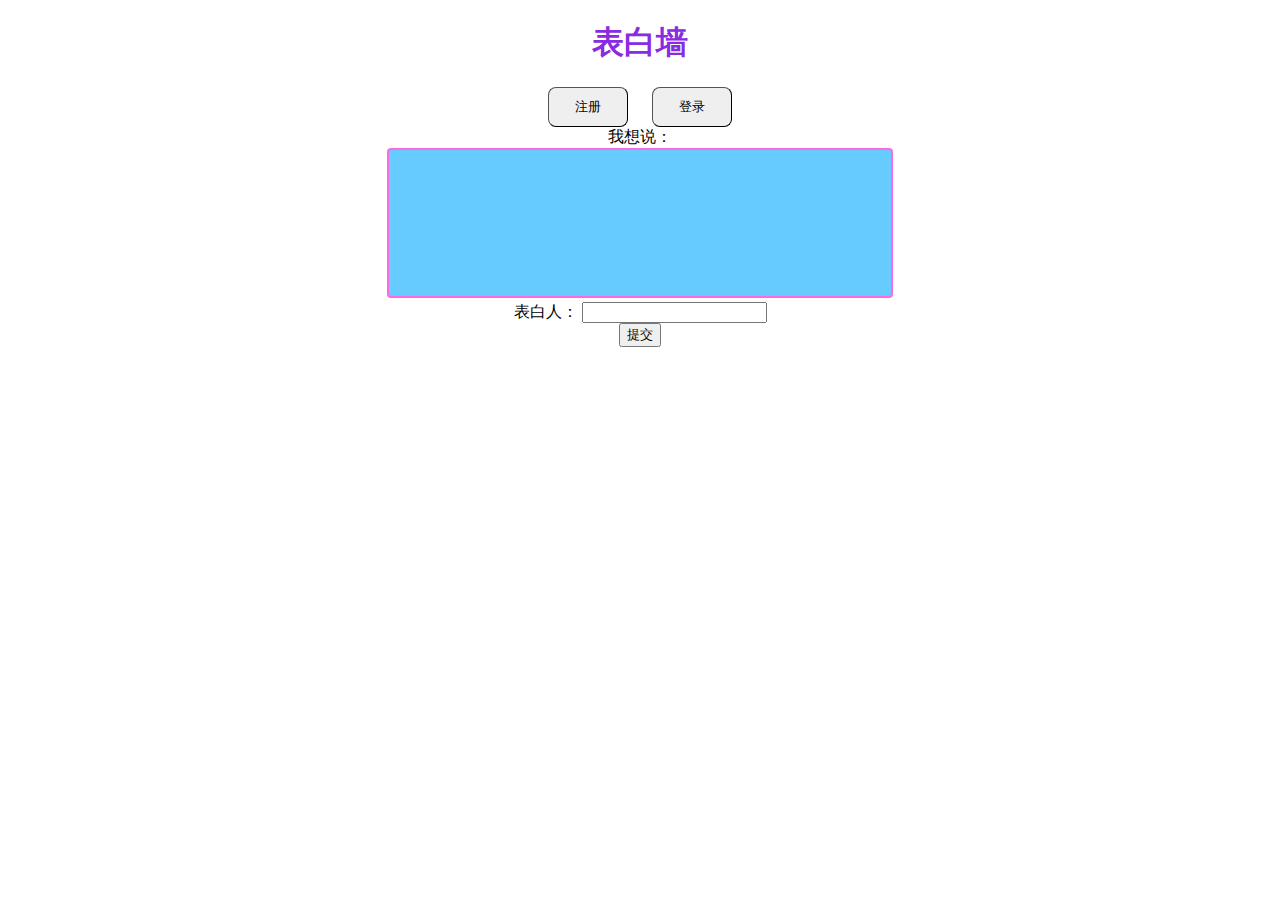
==== confession-wall/index.html @ 06b45ca7 "Add files via upload" ====
<!DOCTYPE html>
<html lang="zh">
<head>
    <meta charset="UTF-8">
    <title>表白墙</title>
</head>
<link rel="stylesheet" href="./src/css/index.css">
<body>
    <h1 style="text-align:center;color:blueviolet">
        表白墙
    </h1>
    <div class="buttonbox">
        <button class="btn" onclick="gotoRegister()">注册</button>
        <button class="btn" onclick="gotoLogin()">登录</button>
    </div>
    <form target="_blank" style="text-align:center" name="ExpressWall" action="mongodb.js" method="get">
        <label for="Express">我想说：</label>
        <br/>
        <textarea id="Express" name="Express" style="
               width: 40%;
               height: 150px;
               padding: 6px 20px;
               box-sizing: border-box;
               border: 2px solid #ff67e7;
               border-radius: 4px;
               background-color: #66CCFF;
               resize: none; ">
        </textarea>
        <br/>
        <label for="User">表白人：</label>
        <input type="text" id="User" name="User">
        <br/>
        <input type="submit" id="submit" value="提交">
    </form>
</body>
<script src="./src/js/link.js"></script>
---- confession-wall/src/css/index.css ----
.buttonbox{
    text-align: center;
}
.btn{
    height: 40px;
    width:80px;
    margin-left: 10px;
    margin-right: 10px;
    border-radius: 8px;
    border-width: 1px;
}
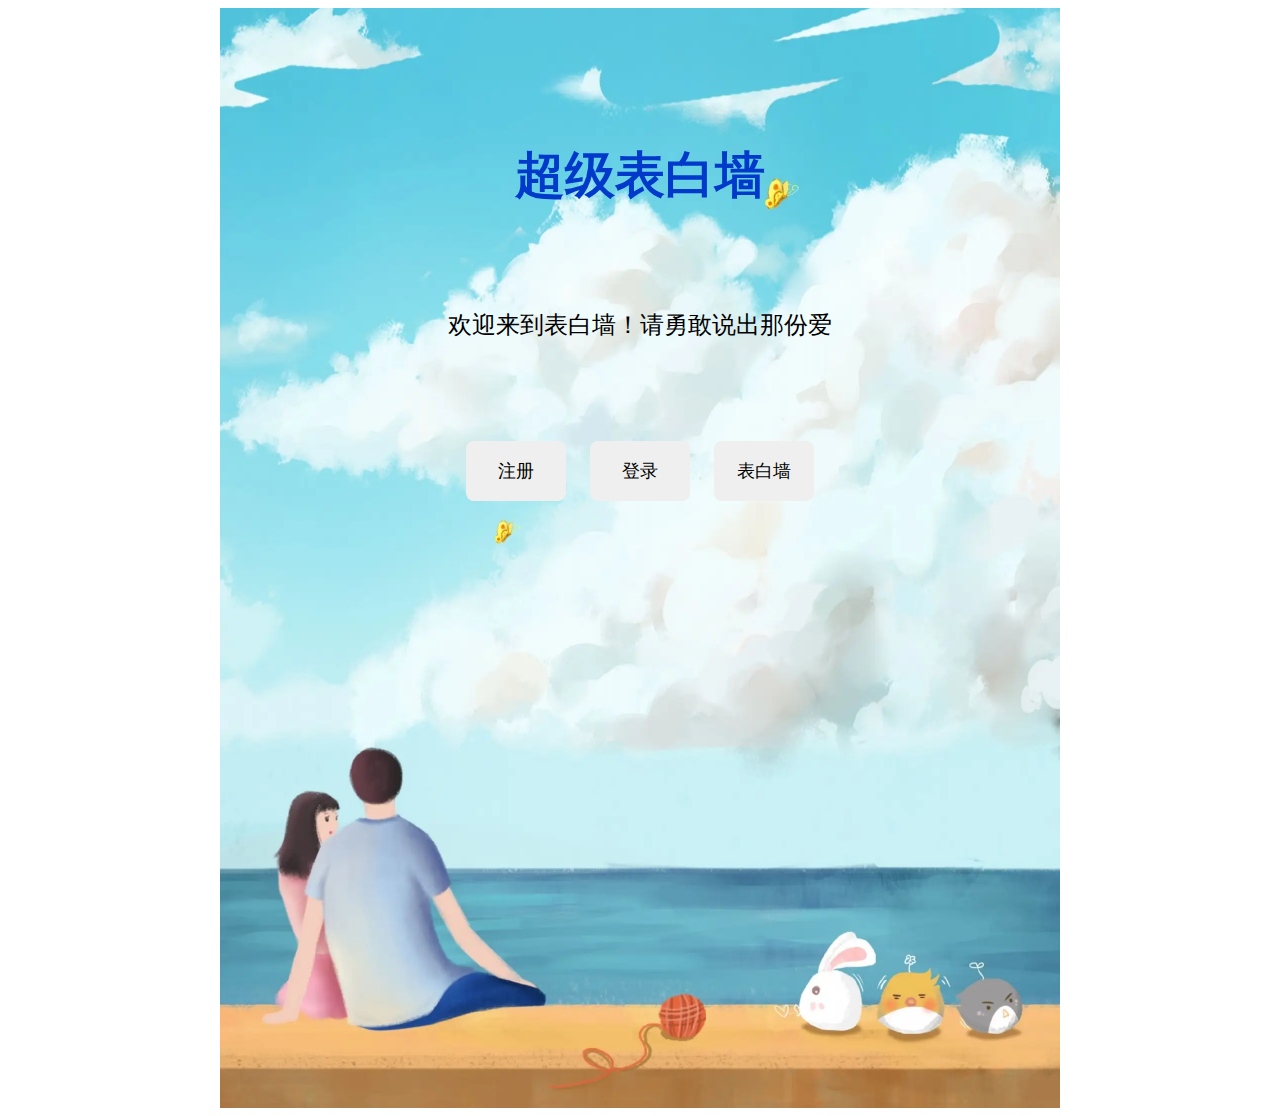
==== commit cfa8534b: "Add new files" ====
--- a/confession-wall/index.html
+++ b/confession-wall/index.html
@@ -6,31 +6,20 @@
 </head>
 <link rel="stylesheet" href="./src/css/index.css">
 <body>
-    <h1 style="text-align:center;color:blueviolet">
-        表白墙
-    </h1>
-    <div class="buttonbox">
-        <button class="btn" onclick="gotoRegister()">注册</button>
-        <button class="btn" onclick="gotoLogin()">登录</button>
+    <div class="content">
+        <div >
+            <h1 style="text-align:center;color:rgb(1, 58, 203);font-size: 50px;">
+                超级表白墙
+            </h1>
+        </div>
+        <div class="title" style="margin-top:100px;font-size: x-large;">
+            欢迎来到表白墙！请勇敢说出那份爱
+        </div>
+        <div class="buttonbox">
+            <button class="btn" onclick="gotoRegister()">注册</button>
+            <button class="btn" onclick="gotoLogin()">登录</button>
+            <button class="btn" onclick="gotoWall()">表白墙</button>
+        </div>
     </div>
-    <form target="_blank" style="text-align:center" name="ExpressWall" action="mongodb.js" method="get">
-        <label for="Express">我想说：</label>
-        <br/>
-        <textarea id="Express" name="Express" style="
-               width: 40%;
-               height: 150px;
-               padding: 6px 20px;
-               box-sizing: border-box;
-               border: 2px solid #ff67e7;
-               border-radius: 4px;
-               background-color: #66CCFF;
-               resize: none; ">
-        </textarea>
-        <br/>
-        <label for="User">表白人：</label>
-        <input type="text" id="User" name="User">
-        <br/>
-        <input type="submit" id="submit" value="提交">
-    </form>
 </body>
 <script src="./src/js/link.js"></script>--- a/confession-wall/src/css/index.css
+++ b/confession-wall/src/css/index.css
@@ -1,11 +1,50 @@
 .buttonbox{
     text-align: center;
+    margin-top: 100px;
 }
 .btn{
-    height: 40px;
-    width:80px;
+    height: 60px;
+    width:100px;
+    font-size: large;
     margin-left: 10px;
     margin-right: 10px;
     border-radius: 8px;
+    border-width: 0;
+    
+}
+.btn:hover{
+    background-color:rgb(211, 246, 246);
+}
+.content{
+    width: 1200px;
+    height:1000px;     
+    margin: 0 auto;
+    padding-top: 100px;
+    border-radius: 10px;
+    background-image: url(../img/index-background.webp);
+    background-repeat: no-repeat;
+    background-size: 70%;
+    background-position: 50%;
+}
+.title{
+    text-align: center;
+    font-size: large;
+
+}
+#Express{
+    width: 40%;
+    height: 150px;
+    padding: 6px 20px;
+    box-sizing: border-box;
+    border: 2px solid #ff67e7;
+    border-radius: 4px;
+    background-color: #d966ff;
+    resize: none;
+}
+.btn_submit{
+    margin-top: 20px;
+    height: 40px;
+    width: 60px;
+    border-radius: 10px;
     border-width: 1px;
 }